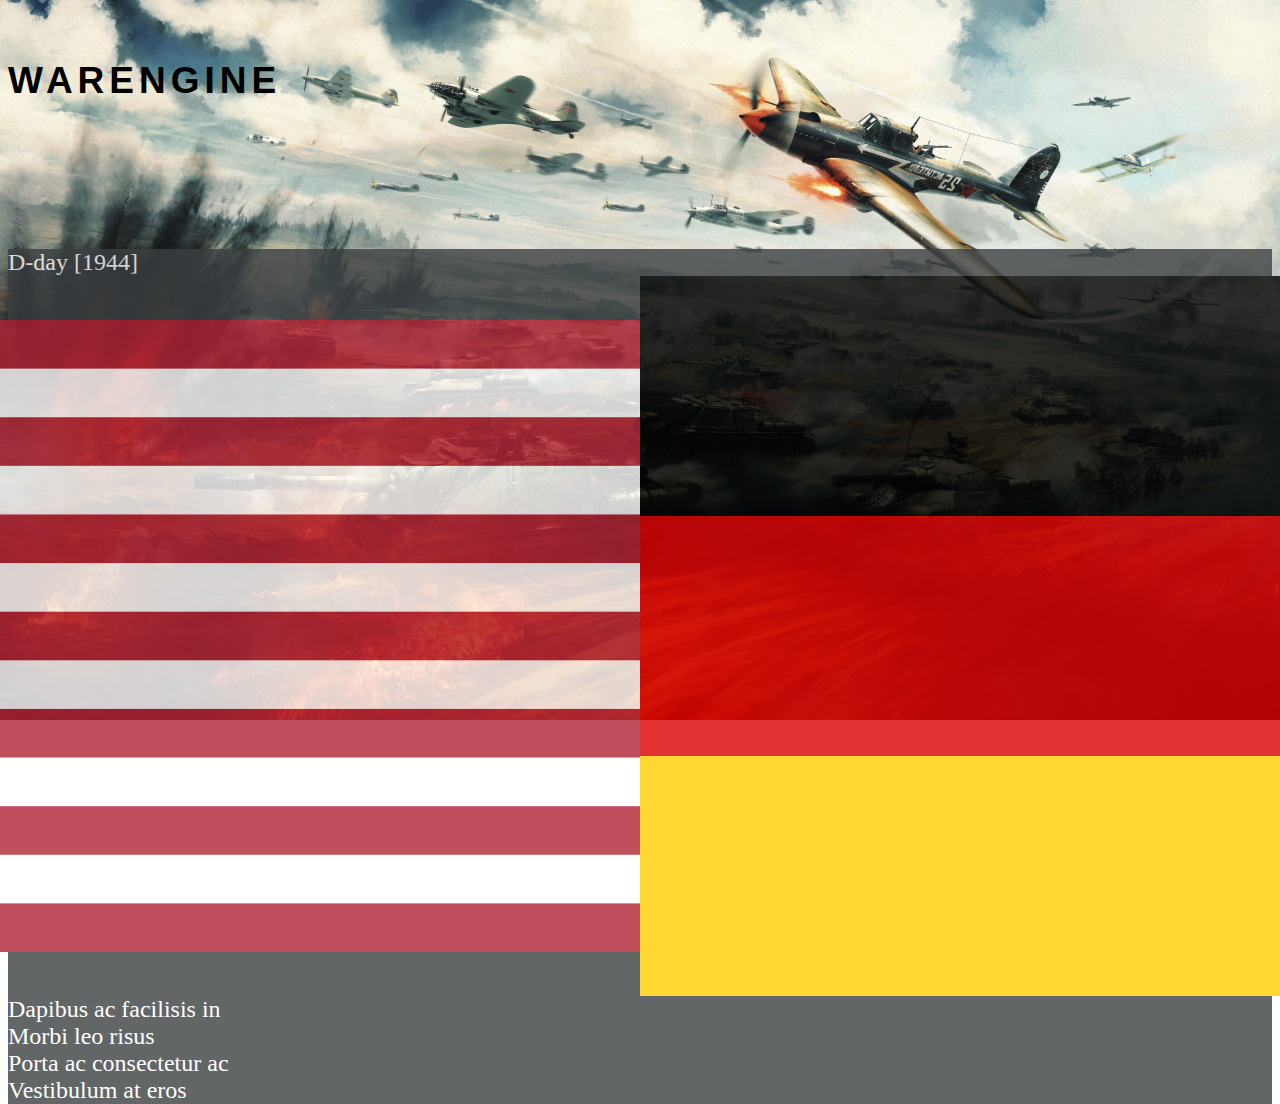
==== src/GUI/splashPage/splash.html @ bfe6ca9c "Created splash page" ====
<!DOCTYPE html>
<html lang="en">
  <head>
    <meta charset="UTF-8" />
    <meta http-equiv="X-UA-Compatible" content="IE=edge" />
    <meta name="viewport" content="width=device-width, initial-scale=1.0" />
    <title>WarEngine splash</title>
    <link rel="stylesheet" href="splash.css" />
    <!-- boostrap CSS only -->
    <link
      href="https://cdn.jsdelivr.net/npm/bootstrap@5.2.0/dist/css/bootstrap.min.css"
      rel="stylesheet"
      integrity="sha384-gH2yIJqKdNHPEq0n4Mqa/HGKIhSkIHeL5AyhkYV8i59U5AR6csBvApHHNl/vI1Bx"
      crossorigin="anonymous"
    />
    <!-- Bootstrap Jquery -->
    <script
      src="https://code.jquery.com/jquery-3.3.1.slim.min.js"
      integrity="sha384-q8i/X+965DzO0rT7abK41JStQIAqVgRVzpbzo5smXKp4YfRvH+8abtTE1Pi6jizo"
      crossorigin="anonymous"
      defer
    ></script>
    <!-- PopperJS -->
    <script
      src="https://cdnjs.cloudflare.com/ajax/libs/popper.js/2.9.2/umd/popper.min.js"
      integrity="sha512-2rNj2KJ+D8s1ceNasTIex6z4HWyOnEYLVC3FigGOmyQCZc2eBXKgOxQmo3oKLHyfcj53uz4QMsRCWNbLd32Q1g=="
      crossorigin="anonymous"
      referrerpolicy="no-referrer"
      defer
    ></script>
    <!-- JavaScript Bundle with Popper -->
    <script
      src="https://cdn.jsdelivr.net/npm/bootstrap@5.2.0/dist/js/bootstrap.bundle.min.js"
      integrity="sha384-A3rJD856KowSb7dwlZdYEkO39Gagi7vIsF0jrRAoQmDKKtQBHUuLZ9AsSv4jD4Xa"
      crossorigin="anonymous"
      defer
    ></script>
  </head>
  <body>
    <div class="container">
      <div class="row">
        <h1 class="col text-center">WarEngine</h1>
      </div>
      <div class="row">
        <ul class="list-group col-6 offset-3">
          <li class="list-group-item text-center">
            <div>D-day [1944]</div>
            <div class="flagImages">
              <img src="images/USAflag.webp" alt="" width="100%" />
              <img src="images/GERflag.webp" alt="" width="100%" />
            </div>
          </li>
          <li class="list-group-item text-center">Dapibus ac facilisis in</li>
          <li class="list-group-item text-center">Morbi leo risus</li>
          <li class="list-group-item text-center">Porta ac consectetur ac</li>
          <li class="list-group-item text-center">Vestibulum at eros</li>
        </ul>
      </div>
    </div>
  </body>
</html>
---- src/GUI/splashPage/splash.css ----
:root {
  --medgray: #3c4042;
  --darkgray: #202124;
  --lightgray: #606368;
  --pink: #ea80fc;
  --white: #fff;
}

body {
  height: 100vh;
  background-image: url("images/background.jpg");
  background-size: 100%;
  background-repeat: no-repeat;
}

h1 {
  font-family: Arial;
  font-size: 37px;
  line-height: 35px;
  letter-spacing: 5px;
  text-transform: uppercase;
  font-weight: 900;

  padding-top: 3%;
  padding-bottom: 10%;
}

.list-group {
  opacity: 0.8;
  background-color: var(--medgray);
  padding: 0 !important;
}

.list-group-item {
  color: var(--white) !important;
  background-color: var(--medgray) !important;
  width: 100%;
  font-size: 150%;
}

.flagImages {
  display: flex;
  justify-content: center;
  align-items: center;
}
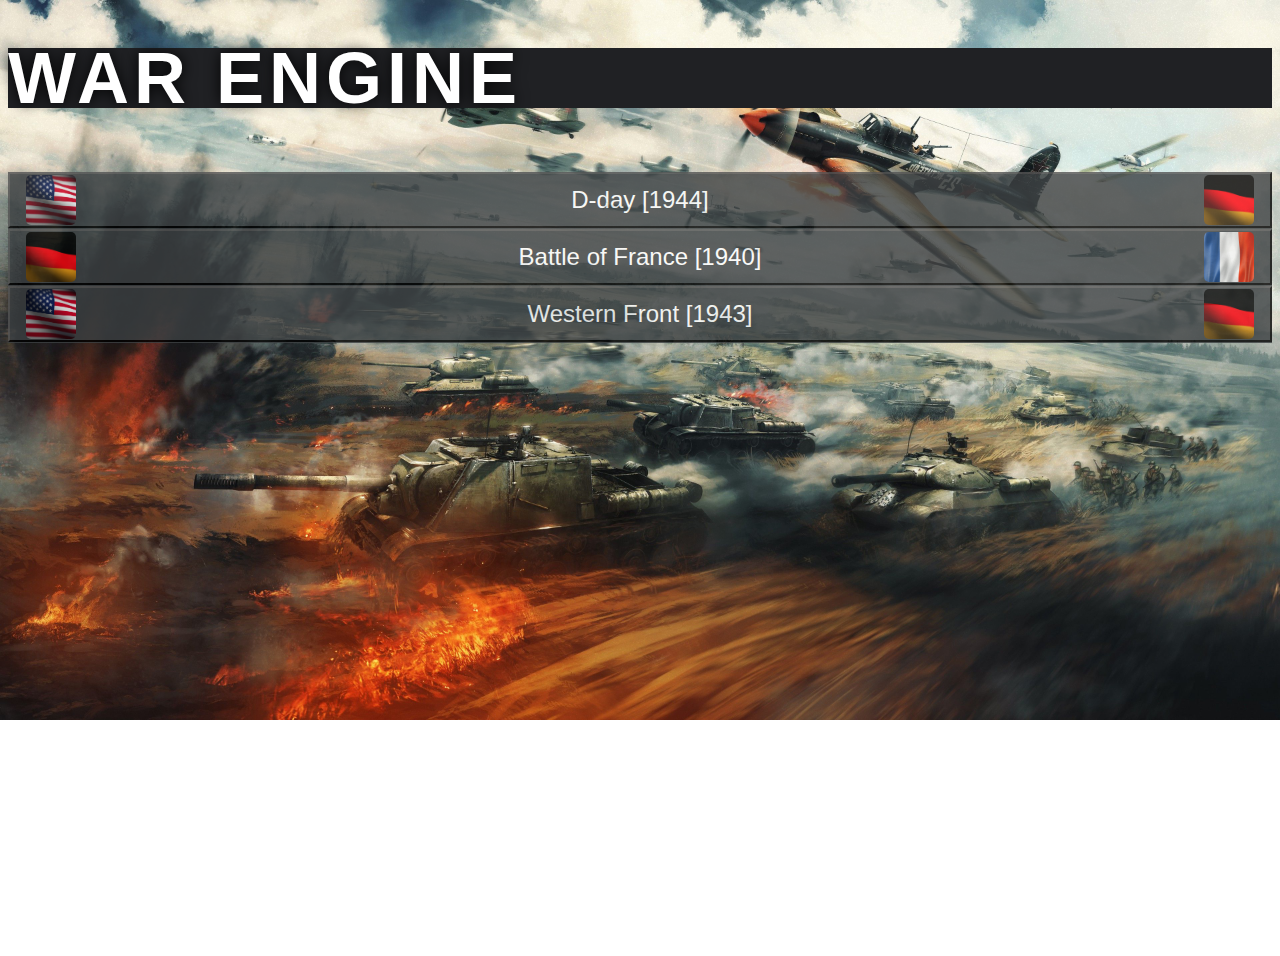
==== commit 732791fd: "updated Splash page" ====
--- a/src/GUI/splashPage/splash.html
+++ b/src/GUI/splashPage/splash.html
@@ -37,24 +37,74 @@
     ></script>
   </head>
   <body>
+    <div class="row header">
+      <h1 class="col text-center">War Engine</h1>
+    </div>
     <div class="container">
       <div class="row">
-        <h1 class="col text-center">WarEngine</h1>
-      </div>
-      <div class="row">
-        <ul class="list-group col-6 offset-3">
-          <li class="list-group-item text-center">
-            <div>D-day [1944]</div>
-            <div class="flagImages">
-              <img src="images/USAflag.webp" alt="" width="100%" />
-              <img src="images/GERflag.webp" alt="" width="100%" />
+        <div class="list-group col-6 offset-3">
+          <button
+            type="button"
+            class="list-group-item list-group-item-action text-center"
+          >
+            <div class="warInfo">
+              <img
+                class="flagImage"
+                src="images/USAflag.gif"
+                alt=""
+                width="450px"
+              />
+              <div class="warName">D-day [1944]</div>
+              <img
+                class="flagImage"
+                src="images/GERflag.gif"
+                alt=""
+                width="450px"
+              />
             </div>
-          </li>
-          <li class="list-group-item text-center">Dapibus ac facilisis in</li>
-          <li class="list-group-item text-center">Morbi leo risus</li>
-          <li class="list-group-item text-center">Porta ac consectetur ac</li>
-          <li class="list-group-item text-center">Vestibulum at eros</li>
-        </ul>
+          </button>
+          <button
+            type="button"
+            class="list-group-item list-group-item-action text-center"
+          >
+            <div class="warInfo">
+              <img
+                class="flagImage"
+                src="images/GERflag.gif"
+                alt=""
+                width="450px"
+                height="450px"
+              />
+              <div class="warName">Battle of France [1940]</div>
+              <img
+                class="flagImage"
+                src="images/FREflag.gif"
+                alt=""
+                width="450px"
+              />
+            </div>
+          </button>
+          <button
+            type="button"
+            class="list-group-item list-group-item-action text-center"
+          >
+            <div class="warInfo">
+              <img
+                class="flagImage"
+                src="images/USAflag.gif"
+                alt=""
+                width="450px"
+              />
+              <div class="warName">Western Front [1943]</div>
+              <img
+                class="flagImage"
+                src="images/GERflag.gif"
+                alt=""
+                width="450px"
+              />
+            </div>
+          </button>
+        </div>
       </div>
     </div>
   </body>
--- a/src/GUI/splashPage/splash.css
+++ b/src/GUI/splashPage/splash.css
@@ -11,21 +11,30 @@
   background-image: url("images/background.jpg");
   background-size: 100%;
   background-repeat: no-repeat;
+  /* background-color: var(--darkgray) !important; */
+}
+
+.header {
+  background-color: var(--darkgray);
 }
 
 h1 {
+  /* color: rgb(30, 32, 62); */
+  color: var(--white);
+  text-shadow: 0 0 15px black;
   font-family: Arial;
-  font-size: 37px;
+  font-size: 450% !important;
   line-height: 35px;
   letter-spacing: 5px;
   text-transform: uppercase;
   font-weight: 900;
 
-  padding-top: 3%;
-  padding-bottom: 10%;
+  padding-top: 1%;
+  padding-bottom: 1%;
 }
 
 .list-group {
+  margin-top: 5% !important;
   opacity: 0.8;
   background-color: var(--medgray);
   padding: 0 !important;
@@ -38,8 +47,20 @@
   font-size: 150%;
 }
 
-.flagImages {
+.warInfo {
   display: flex;
-  justify-content: center;
+  justify-content: space-between;
   align-items: center;
 }
+
+.flagImage {
+  width: 50px;
+  height: 50px;
+  margin: 0 10px;
+
+  border-radius: 5px;
+}
+
+.list-group-item-action:hover {
+  background-color: var(--darkgray) !important;
+}
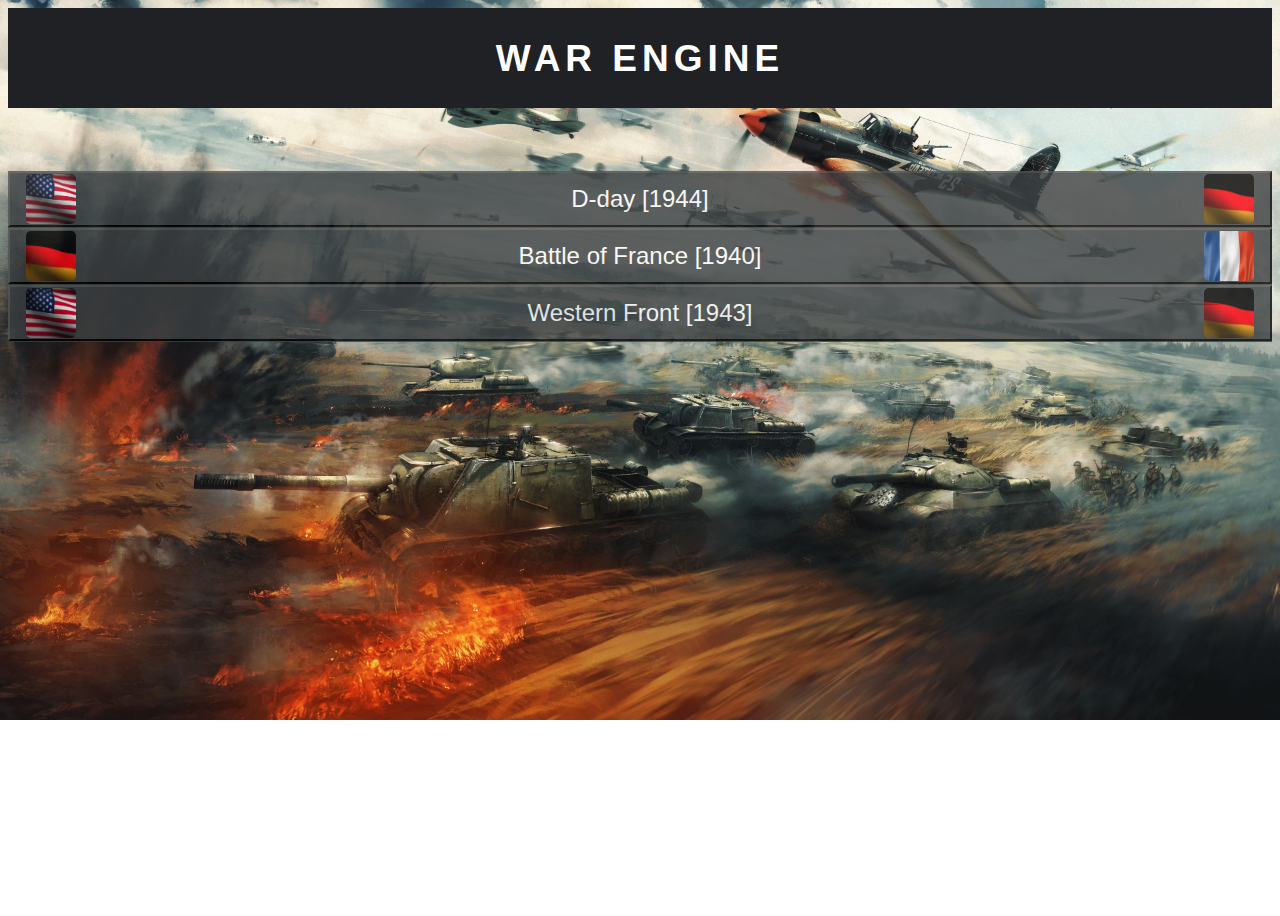
==== commit 34cbad66: "updated splash page" ====
--- a/src/GUI/splashPage/splash.html
+++ b/src/GUI/splashPage/splash.html
@@ -35,10 +35,24 @@
       crossorigin="anonymous"
       defer
     ></script>
+    <!-- uncompressed jquery -->
+    <script
+      src="https://code.jquery.com/jquery-2.2.4.js"
+      integrity="sha256-iT6Q9iMJYuQiMWNd9lDyBUStIq/8PuOW33aOqmvFpqI="
+      crossorigin="anonymous"
+    ></script>
+    <script
+      src="https://cdnjs.cloudflare.com/ajax/libs/jquery/3.6.1/jquery.min.js"
+      integrity="sha512-aVKKRRi/Q/YV+4mjoKBsE4x3H+BkegoM/em46NNlCqNTmUYADjBbeNefNxYV7giUp0VxICtqdrbqU7iVaeZNXA=="
+      crossorigin="anonymous"
+      referrerpolicy="no-referrer"
+    ></script>
+    <!-- my script file -->
+    <script src="splash.js" defer></script>
   </head>
   <body>
-    <div class="row header">
-      <h1 class="col text-center">War Engine</h1>
+    <div class="header">
+      <h1 class="">War Engine</h1>
     </div>
     <div class="container">
       <div class="row">
@@ -53,6 +67,7 @@
                 src="images/USAflag.gif"
                 alt=""
                 width="450px"
+                height="450px"
               />
               <div class="warName">D-day [1944]</div>
               <img
@@ -60,6 +75,7 @@
                 src="images/GERflag.gif"
                 alt=""
                 width="450px"
+                height="450px"
               />
             </div>
           </button>
@@ -81,6 +97,7 @@
                 src="images/FREflag.gif"
                 alt=""
                 width="450px"
+                height="450px"
               />
             </div>
           </button>
@@ -94,6 +111,7 @@
                 src="images/USAflag.gif"
                 alt=""
                 width="450px"
+                height="450px"
               />
               <div class="warName">Western Front [1943]</div>
               <img
@@ -101,6 +119,7 @@
                 src="images/GERflag.gif"
                 alt=""
                 width="450px"
+                height="450px"
               />
             </div>
           </button>
--- a/src/GUI/splashPage/splash.css
+++ b/src/GUI/splashPage/splash.css
@@ -15,22 +15,35 @@
 }
 
 .header {
+  width: 100%;
   background-color: var(--darkgray);
+  height: 100px;
+  color: var(--white);
+  display: flex;
+  flex-direction: row;
+  justify-content: center;
+  align-items: center;
 }
 
 h1 {
   /* color: rgb(30, 32, 62); */
-  color: var(--white);
+  /* color: var(--white);
   text-shadow: 0 0 15px black;
   font-family: Arial;
   font-size: 450% !important;
   line-height: 35px;
   letter-spacing: 5px;
   text-transform: uppercase;
-  font-weight: 900;
+  font-weight: 900; */
+  font-family: Arial;
+  font-size: 37px;
+  line-height: 35px;
+  letter-spacing: 5px;
+  text-transform: uppercase;
+  font-weight: 700 !important;
 
-  padding-top: 1%;
-  padding-bottom: 1%;
+  /* padding-top: 1%;
+  padding-bottom: 1%; */
 }
 
 .list-group {
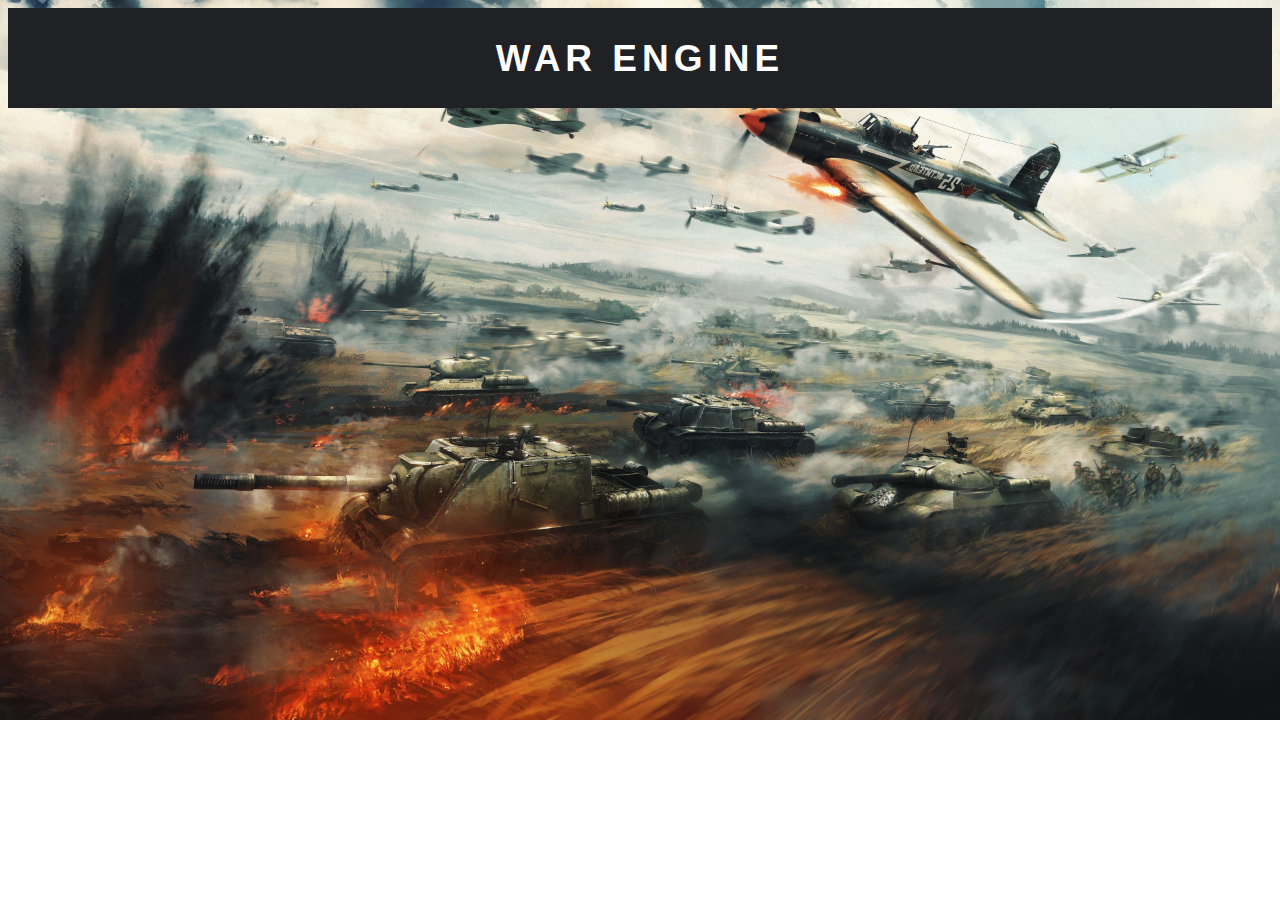
==== commit ba1f79fb: "updated splash page" ====
--- a/src/GUI/splashPage/splash.html
+++ b/src/GUI/splashPage/splash.html
@@ -37,15 +37,11 @@
     ></script>
     <!-- uncompressed jquery -->
     <script
-      src="https://code.jquery.com/jquery-2.2.4.js"
-      integrity="sha256-iT6Q9iMJYuQiMWNd9lDyBUStIq/8PuOW33aOqmvFpqI="
-      crossorigin="anonymous"
-    ></script>
-    <script
       src="https://cdnjs.cloudflare.com/ajax/libs/jquery/3.6.1/jquery.min.js"
       integrity="sha512-aVKKRRi/Q/YV+4mjoKBsE4x3H+BkegoM/em46NNlCqNTmUYADjBbeNefNxYV7giUp0VxICtqdrbqU7iVaeZNXA=="
       crossorigin="anonymous"
       referrerpolicy="no-referrer"
+      defer
     ></script>
     <!-- my script file -->
     <script src="splash.js" defer></script>
@@ -56,74 +52,7 @@
     </div>
     <div class="container">
       <div class="row">
-        <div class="list-group col-6 offset-3">
-          <button
-            type="button"
-            class="list-group-item list-group-item-action text-center"
-          >
-            <div class="warInfo">
-              <img
-                class="flagImage"
-                src="images/USAflag.gif"
-                alt=""
-                width="450px"
-                height="450px"
-              />
-              <div class="warName">D-day [1944]</div>
-              <img
-                class="flagImage"
-                src="images/GERflag.gif"
-                alt=""
-                width="450px"
-                height="450px"
-              />
-            </div>
-          </button>
-          <button
-            type="button"
-            class="list-group-item list-group-item-action text-center"
-          >
-            <div class="warInfo">
-              <img
-                class="flagImage"
-                src="images/GERflag.gif"
-                alt=""
-                width="450px"
-                height="450px"
-              />
-              <div class="warName">Battle of France [1940]</div>
-              <img
-                class="flagImage"
-                src="images/FREflag.gif"
-                alt=""
-                width="450px"
-                height="450px"
-              />
-            </div>
-          </button>
-          <button
-            type="button"
-            class="list-group-item list-group-item-action text-center"
-          >
-            <div class="warInfo">
-              <img
-                class="flagImage"
-                src="images/USAflag.gif"
-                alt=""
-                width="450px"
-                height="450px"
-              />
-              <div class="warName">Western Front [1943]</div>
-              <img
-                class="flagImage"
-                src="images/GERflag.gif"
-                alt=""
-                width="450px"
-                height="450px"
-              />
-            </div>
-          </button>
-        </div>
+        <div class="list-group col-6 offset-3" id="battleList"></div>
       </div>
     </div>
   </body>
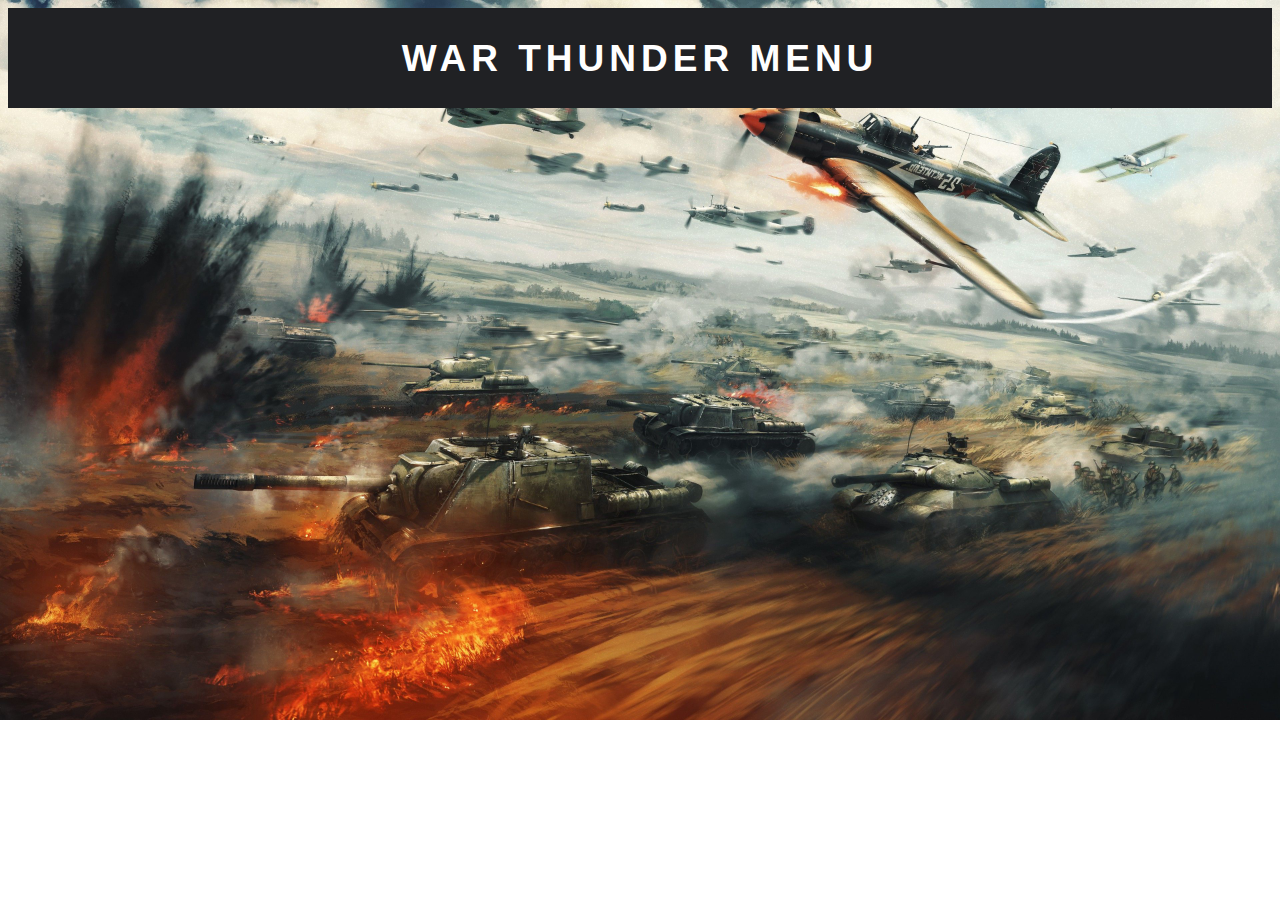
==== commit dfc22c6e: "Add last Command" ====
--- a/src/GUI/splashPage/splash.html
+++ b/src/GUI/splashPage/splash.html
@@ -4,7 +4,7 @@
     <meta charset="UTF-8" />
     <meta http-equiv="X-UA-Compatible" content="IE=edge" />
     <meta name="viewport" content="width=device-width, initial-scale=1.0" />
-    <title>WarEngine splash</title>
+    <title>War Thunder</title>
     <link rel="stylesheet" href="splash.css" />
     <!-- boostrap CSS only -->
     <link
@@ -48,8 +48,9 @@
   </head>
   <body>
     <div class="header">
-      <h1 class="">War Engine</h1>
+      <h1 class="">War Thunder Menu</h1>
     </div>
+    <!-- container to hold war simulations -->
     <div class="container">
       <div class="row">
         <div class="list-group col-6 offset-3" id="battleList"></div>
--- a/src/GUI/splashPage/splash.css
+++ b/src/GUI/splashPage/splash.css
@@ -11,7 +11,6 @@
   background-image: url("images/background.jpg");
   background-size: 100%;
   background-repeat: no-repeat;
-  /* background-color: var(--darkgray) !important; */
 }
 
 .header {
@@ -26,28 +25,16 @@
 }
 
 h1 {
-  /* color: rgb(30, 32, 62); */
-  /* color: var(--white);
-  text-shadow: 0 0 15px black;
-  font-family: Arial;
-  font-size: 450% !important;
-  line-height: 35px;
-  letter-spacing: 5px;
-  text-transform: uppercase;
-  font-weight: 900; */
   font-family: Arial;
   font-size: 37px;
   line-height: 35px;
   letter-spacing: 5px;
   text-transform: uppercase;
   font-weight: 700 !important;
-
-  /* padding-top: 1%;
-  padding-bottom: 1%; */
 }
 
 .list-group {
-  margin-top: 5% !important;
+  margin-top: 12% !important;
   opacity: 0.8;
   background-color: var(--medgray);
   padding: 0 !important;
@@ -62,6 +49,7 @@
 
 .warInfo {
   display: flex;
+  flex-direction: column;
   justify-content: space-between;
   align-items: center;
 }
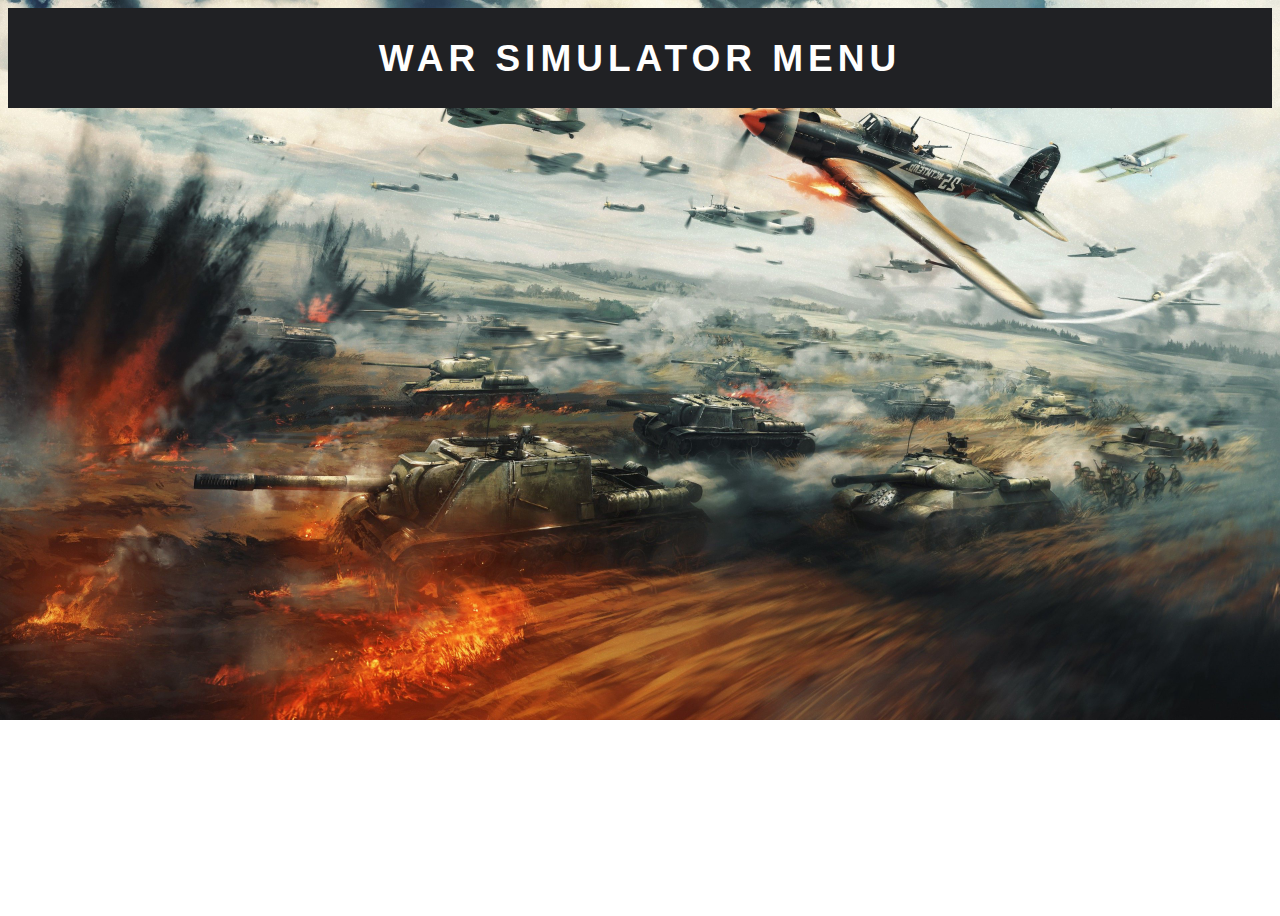
==== commit 4390e7c7: "Some extra cleanup" ====
--- a/src/GUI/splashPage/splash.html
+++ b/src/GUI/splashPage/splash.html
@@ -4,7 +4,7 @@
     <meta charset="UTF-8" />
     <meta http-equiv="X-UA-Compatible" content="IE=edge" />
     <meta name="viewport" content="width=device-width, initial-scale=1.0" />
-    <title>War Thunder</title>
+    <title>War Simulator</title>
     <link rel="stylesheet" href="splash.css" />
     <!-- boostrap CSS only -->
     <link
@@ -48,7 +48,7 @@
   </head>
   <body>
     <div class="header">
-      <h1 class="">War Thunder Menu</h1>
+      <h1 class="">War Simulator Menu</h1>
     </div>
     <!-- container to hold war simulations -->
     <div class="container">
